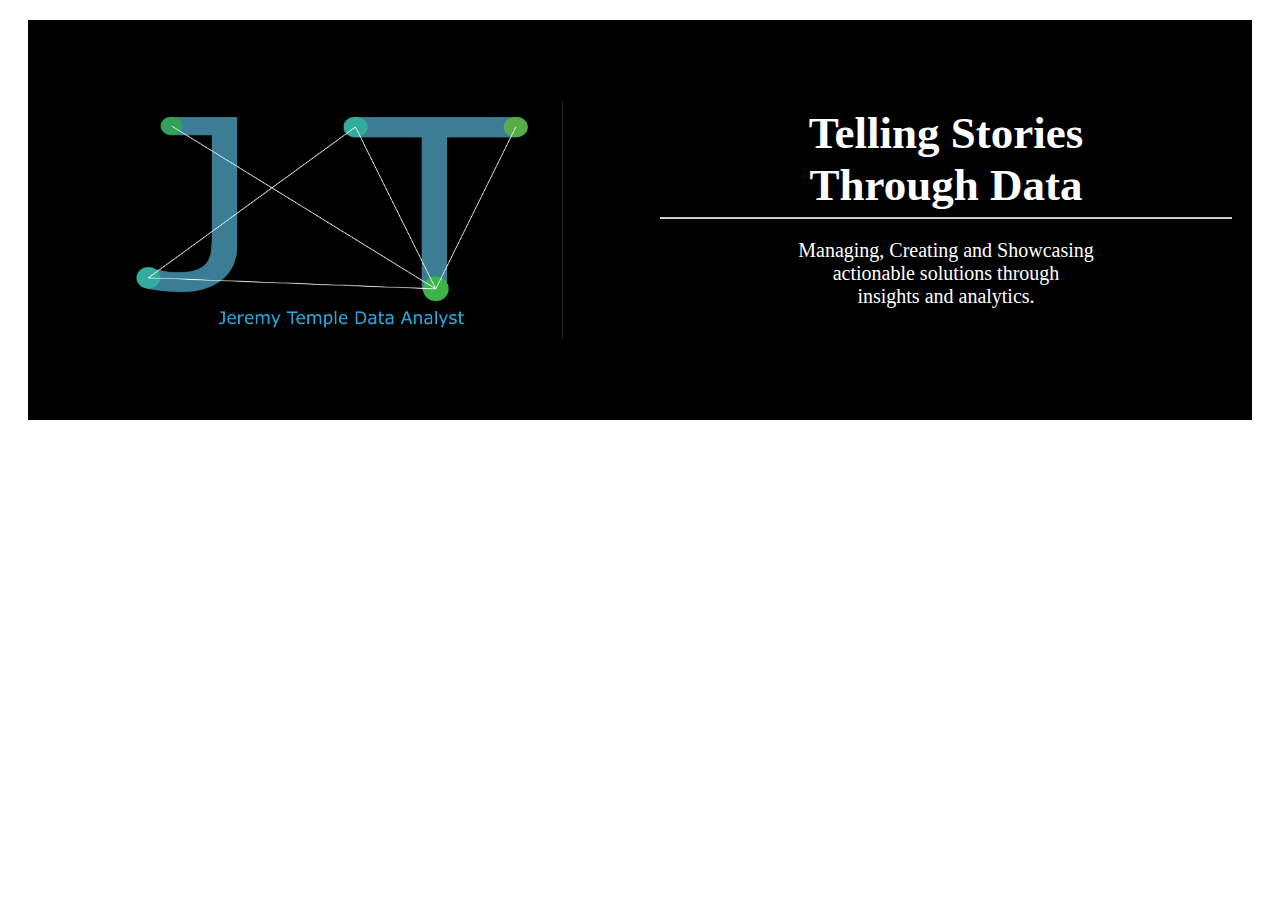
==== index.html @ 86e6b073 "TopHeader" ====
<!DOCTYPE html>
<html>
<head>
  <link rel="stylesheet" href="Front_Style.css">
</head>
<body>

<div id="TopHeader">
  <div class="column column-left">
    <img src="images/JT_logo.png" alt="logo" width="80%">
  </div>
  <div class="column column-right">
    <h1 id="TopText">Telling Stories <br> Through Data</h1>
    <p>Managing, Creating and Showcasing <br>  actionable solutions through <br> insights and analytics.</p>
  </div>

</div>




</body>
</html>
---- Front_Style.css ----
/* styles.css */

#TopText {
    font-family: Garamond , serif; /* Font type */
    font-size: 45px;               /* Font size */
    color: white;                   /* Text color */
    text-align: center;            /* Center-align the text */
    margin-top: 10%;              /* Top margin */
    margin-bottom: 0px;           /* Bottom margin */
    padding: 10px;                 /* Padding around the text */
    border-bottom: 2px solid #ccc; /* Bottom border */
    background-color: black;     /* Background color */
    height: 100px;
}

#TopHeader {
    display: flex;
    margin: 20px;
    background-color: black;
    height: 400px;
}

.column {
    flex: 1;
    padding: 20px;
}

.column-left {
    display: flex;          /* Use Flexbox to center the image */
    justify-content: center; /* Horizontally center */
    align-items: center;     /* Vertically center */
    align-items: center;
    max-width: 100%;
    background-color: black;
}

.column-right {
    color: white;
    text-align: center;
    background-color: black;
    font-size: 20px;
}
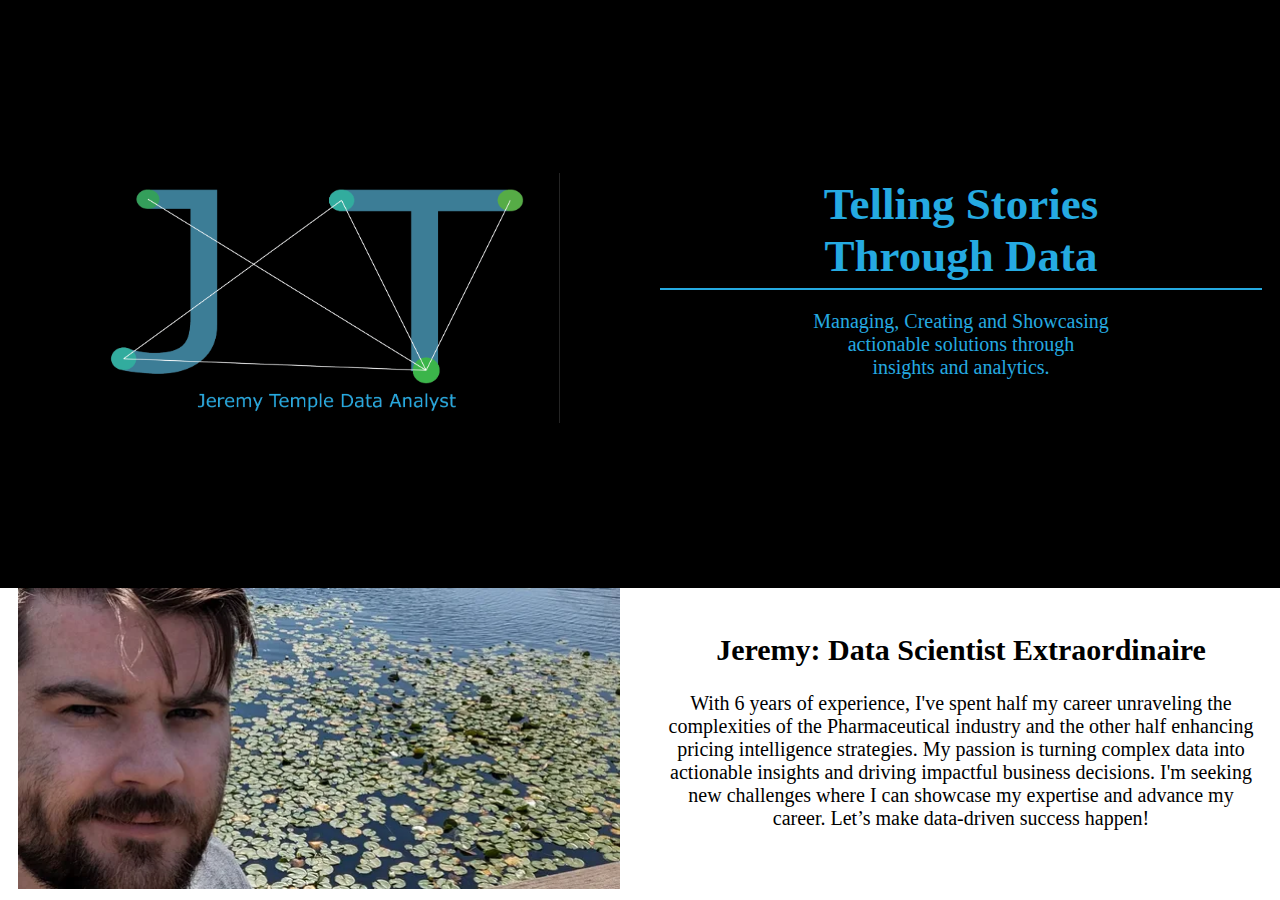
==== commit c32bd419: "Adding About" ====
--- a/index.html
+++ b/index.html
@@ -6,12 +6,27 @@
 <body>
 
 <div id="TopHeader">
-  <div class="column column-left">
+  <div class="Top_column Top_column-left">
     <img src="images/JT_logo.png" alt="logo" width="80%">
   </div>
-  <div class="column column-right">
+  <div class="Top_column Top_column-right">
     <h1 id="TopText">Telling Stories <br> Through Data</h1>
-    <p>Managing, Creating and Showcasing <br>  actionable solutions through <br> insights and analytics.</p>
+    <p id="ExtraTopInfo">Managing, Creating and Showcasing <br>  actionable solutions through <br> insights and analytics.</p>
+  </div>
+
+</div>
+
+<div id="AboutMe">
+  <div class="About_column About_column-left">
+    <img id="face" src="images/Lake.webp" alt="logo" width="80%">
+  </div>
+  <div class="About_column About_column-right">
+    <h2> Jeremy: Data Scientist Extraordinaire</h2>
+    <p>With 6 years of experience, I've spent half my career unraveling the complexities of the Pharmaceutical industry and the other half enhancing pricing intelligence strategies.
+      My passion is turning complex data into actionable insights
+      and driving impactful business decisions. I'm seeking new challenges
+      where I can showcase my expertise and advance my career.
+      Let’s make data-driven success happen! </p>
   </div>
 
 </div>
--- a/Front_Style.css
+++ b/Front_Style.css
@@ -3,29 +3,29 @@
 #TopText {
     font-family: Garamond , serif; /* Font type */
     font-size: 45px;               /* Font size */
-    color: white;                   /* Text color */
+    color: #25AAE1;                   /* Text color */
     text-align: center;            /* Center-align the text */
-    margin-top: 10%;              /* Top margin */
+    margin-top: 150px;              /* Top margin */
     margin-bottom: 0px;           /* Bottom margin */
     padding: 10px;                 /* Padding around the text */
-    border-bottom: 2px solid #ccc; /* Bottom border */
+    border-bottom: 2px solid #25AAE1; /* Bottom border */
     background-color: black;     /* Background color */
     height: 100px;
 }
 
 #TopHeader {
     display: flex;
-    margin: 20px;
+    margin: -10px;
     background-color: black;
-    height: 400px;
+    height: 600px;
 }
 
-.column {
+.Top_column {
     flex: 1;
     padding: 20px;
 }
 
-.column-left {
+.Top_column-left {
     display: flex;          /* Use Flexbox to center the image */
     justify-content: center; /* Horizontally center */
     align-items: center;     /* Vertically center */
@@ -34,9 +34,57 @@
     background-color: black;
 }
 
-.column-right {
-    color: white;
+.Top_column-right {
+    color: #25AAE1;
     text-align: center;
     background-color: black;
     font-size: 20px;
 }
+
+#AboutMe {
+    display: flex;
+    margin: -10px;
+    background-color: red;
+    height: 300px;
+}
+.About_column {
+    flex: 1;
+    padding: 20px;
+}
+
+.About_column-left {
+    display: flex;          /* Use Flexbox to center the image */
+    justify-content: center; /* Horizontally center */
+    align-items: center;     /* Vertically center */
+    align-items: center;
+    max-width: 100%;
+    background-color: white;
+}
+
+.About_column-right {
+    color: black;
+    text-align: center;
+    background-color: white;
+    font-size: 20px;
+}
+#face {
+    overflow: hidden;
+    width: 100%;  /* Maintain aspect ratio */
+    height: auto;
+}
+
+
+@media (max-width: 686px) {
+    #ExtraTopInfo {
+        display: none;
+    }
+    #TopText {
+        border-bottom: None;
+    }
+    .About_column-left {
+        display: none;
+    }
+    .Top_column-left img{
+        height: 30%;
+    }
+}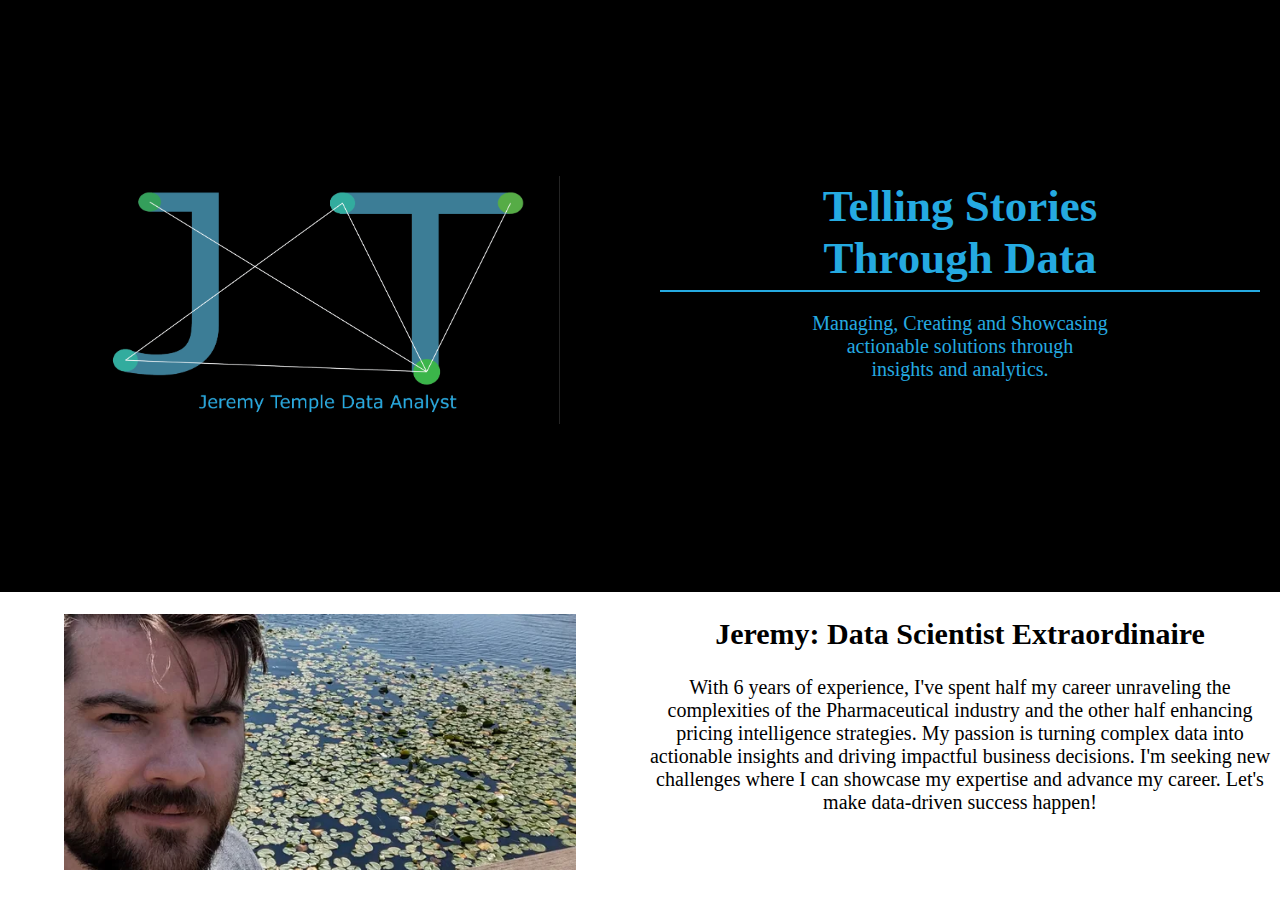
==== commit 8a0cee5b: "FixScrollBar" ====
--- a/index.html
+++ b/index.html
@@ -26,7 +26,7 @@
       My passion is turning complex data into actionable insights
       and driving impactful business decisions. I'm seeking new challenges
       where I can showcase my expertise and advance my career.
-      Let’s make data-driven success happen! </p>
+      Let's make data-driven success happen! </p>
   </div>
 
 </div>
--- a/Front_Style.css
+++ b/Front_Style.css
@@ -15,7 +15,7 @@
 
 #TopHeader {
     display: flex;
-    margin: -10px;
+    margin: -8px;
     background-color: black;
     height: 600px;
 }
@@ -43,13 +43,12 @@
 
 #AboutMe {
     display: flex;
-    margin: -10px;
-    background-color: red;
+    margin: -8px;
+    background-color: white;
     height: 300px;
 }
 .About_column {
     flex: 1;
-    padding: 20px;
 }
 
 .About_column-left {
@@ -57,7 +56,6 @@
     justify-content: center; /* Horizontally center */
     align-items: center;     /* Vertically center */
     align-items: center;
-    max-width: 100%;
     background-color: white;
 }
 
@@ -68,8 +66,7 @@
     font-size: 20px;
 }
 #face {
-    overflow: hidden;
-    width: 100%;  /* Maintain aspect ratio */
+    width: 80%;  /* Maintain aspect ratio */
     height: auto;
 }
 
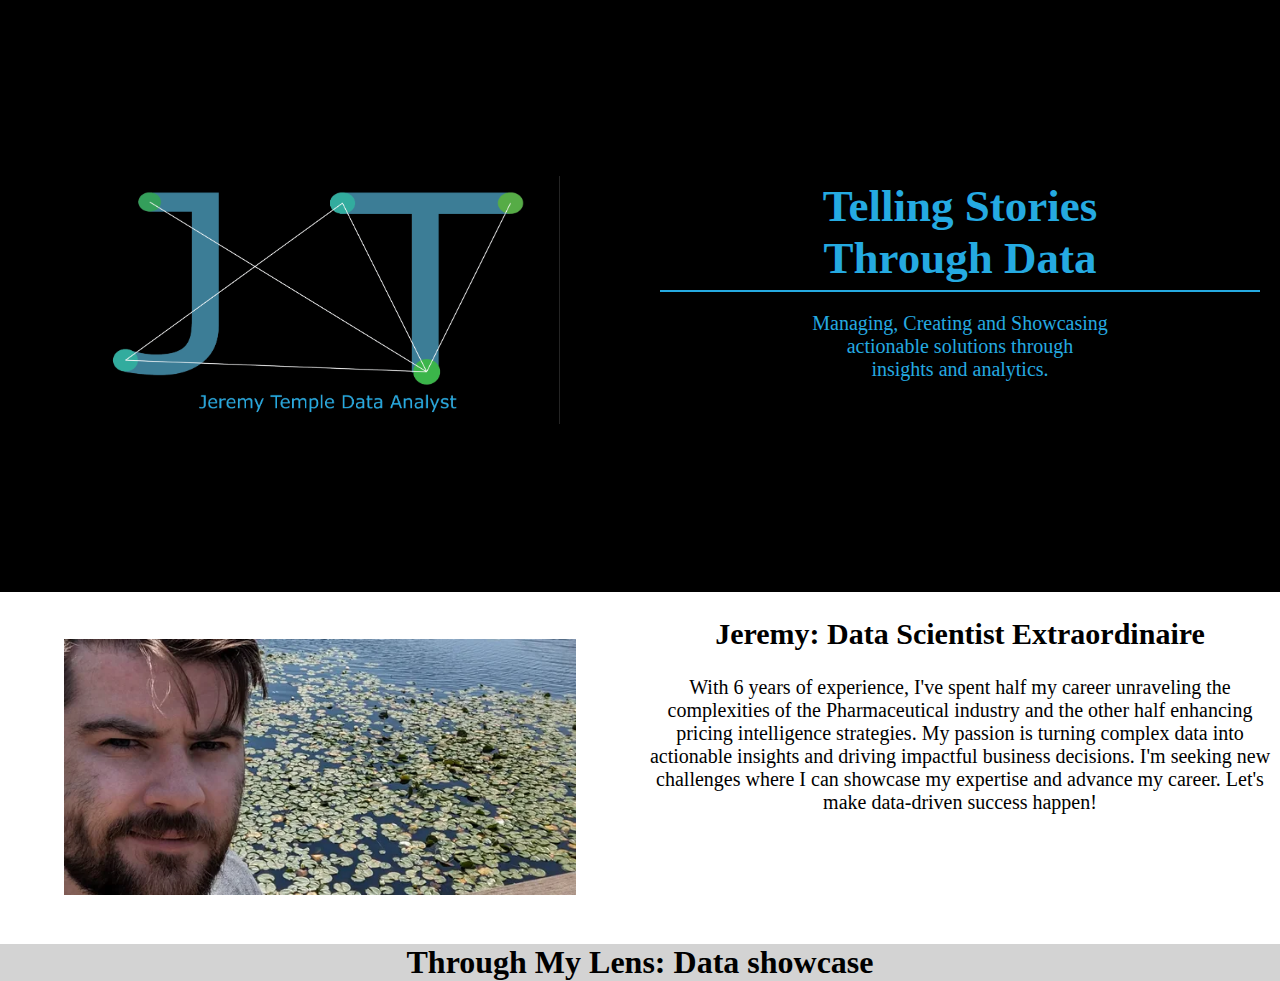
==== commit 7c1ab61b: "Data Showcase start" ====
--- a/index.html
+++ b/index.html
@@ -28,6 +28,13 @@
       where I can showcase my expertise and advance my career.
       Let's make data-driven success happen! </p>
   </div>
+</div>
+
+<div id="Showcase">
+  <h1 id="ShowcaseHeader">
+    Through My Lens: Data showcase
+  </h1>
+
 
 </div>
 
--- a/Front_Style.css
+++ b/Front_Style.css
@@ -1,5 +1,7 @@
 /* styles.css */
-
+body{
+    font-family: Garamond , serif;
+}
 #TopText {
     font-family: Garamond , serif; /* Font type */
     font-size: 45px;               /* Font size */
@@ -45,7 +47,7 @@
     display: flex;
     margin: -8px;
     background-color: white;
-    height: 300px;
+    height: 350px;
 }
 .About_column {
     flex: 1;
@@ -70,6 +72,17 @@
     height: auto;
 }
 
+#Showcase{
+    background: lightgrey;
+    margin-top: 10px;
+}
+
+#ShowcaseHeader{
+    text-align: center;
+    background: lightgrey;
+    margin: -8px;
+}
+
 
 @media (max-width: 686px) {
     #ExtraTopInfo {
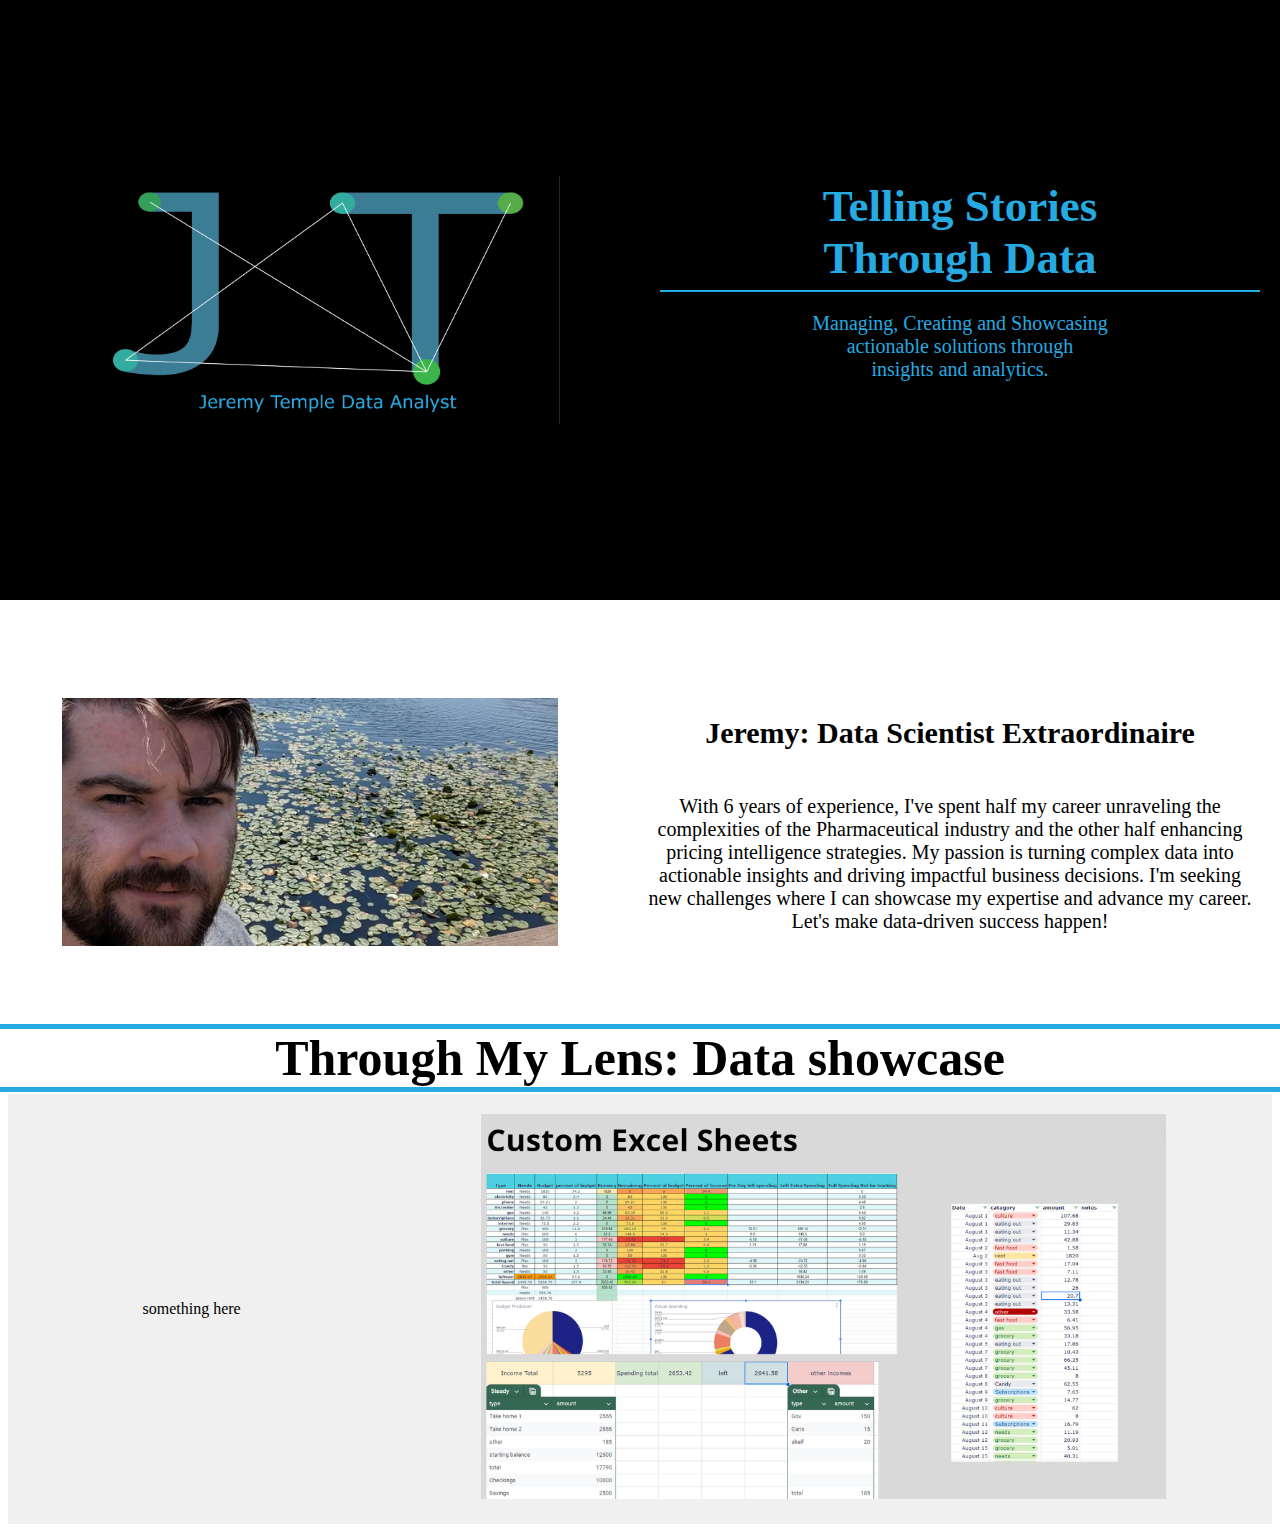
==== commit a382e51f: "First Showcase" ====
--- a/index.html
+++ b/index.html
@@ -29,11 +29,21 @@
       Let's make data-driven success happen! </p>
   </div>
 </div>
-
-<div id="Showcase">
-  <h1 id="ShowcaseHeader">
+<h1 id="ShowcaseHeader">
     Through My Lens: Data showcase
   </h1>
+<div id="Showcase">
+
+  <br>
+  <div class="ShowcaseColumn Showcase-left">
+    something here
+  </div>
+  <div class="ShowcaseColumn Showcase-right">
+    <a href="https://docs.google.com/spreadsheets/d/1F9FCtB3aVyX_O0xyFz6BkxXROhu3TvDFtWjDnqPHuM0/edit?usp=sharing" target="_blank">
+      <img src="images/Excel_budget.png" alt="Excel">
+    </a>
+  </div>
+
 
 
 </div>
--- a/Front_Style.css
+++ b/Front_Style.css
@@ -46,8 +46,10 @@
 #AboutMe {
     display: flex;
     margin: -8px;
+    margin-top: 50px;
+    margin-bottom: 30px;
     background-color: white;
-    height: 350px;
+    height: 360px;
 }
 .About_column {
     flex: 1;
@@ -62,10 +64,15 @@
 }
 
 .About_column-right {
+    display: flex;               /* Enable Flexbox */
+    justify-content: center;     /* Center horizontally */
+    align-items: center;         /* Center vertically */
+    flex-direction: column;      /* Stack content vertically */
     color: black;
     text-align: center;
     background-color: white;
     font-size: 20px;
+    padding: 20px;
 }
 #face {
     width: 80%;  /* Maintain aspect ratio */
@@ -73,16 +80,51 @@
 }
 
 #Showcase{
-    background: lightgrey;
+
+    background: #F0F0F0;
     margin-top: 10px;
+    display: flex;          /* Enable Flexbox */
+    flex-direction: row;    /* Ensure children are in a row (side by side) */
+    justify-content: space-between; /* Space out columns */
+
+}
+.ShowcaseColumn{
+
+    display: flex;
 }
 
 #ShowcaseHeader{
     text-align: center;
-    background: lightgrey;
+    border-top: 5px solid #25AAE1;
+    border-bottom: 5px solid #25AAE1;
+    font-size: 50px;
     margin: -8px;
 }
 
+
+.Showcase-left {
+    flex: 3;
+    display: flex;          /* Use Flexbox to center the image */
+    justify-content: center; /* Horizontally center */
+    align-items: center;     /* Vertically center */
+
+}
+
+.Showcase-right {
+    flex: 7;
+    display: flex;               /* Enable Flexbox */
+    justify-content: center;     /* Center horizontally */
+    align-items: center;         /* Center vertically */
+    color: black;
+    text-align: center;
+
+    font-size: 20px;
+    padding: 20px;
+}
+
+.Showcase-right img{
+    width: 80%;
+}
 
 @media (max-width: 686px) {
     #ExtraTopInfo {
@@ -97,4 +139,7 @@
     .Top_column-left img{
         height: 30%;
     }
+    .Showcase-left{
+        display: none;
+    }
 }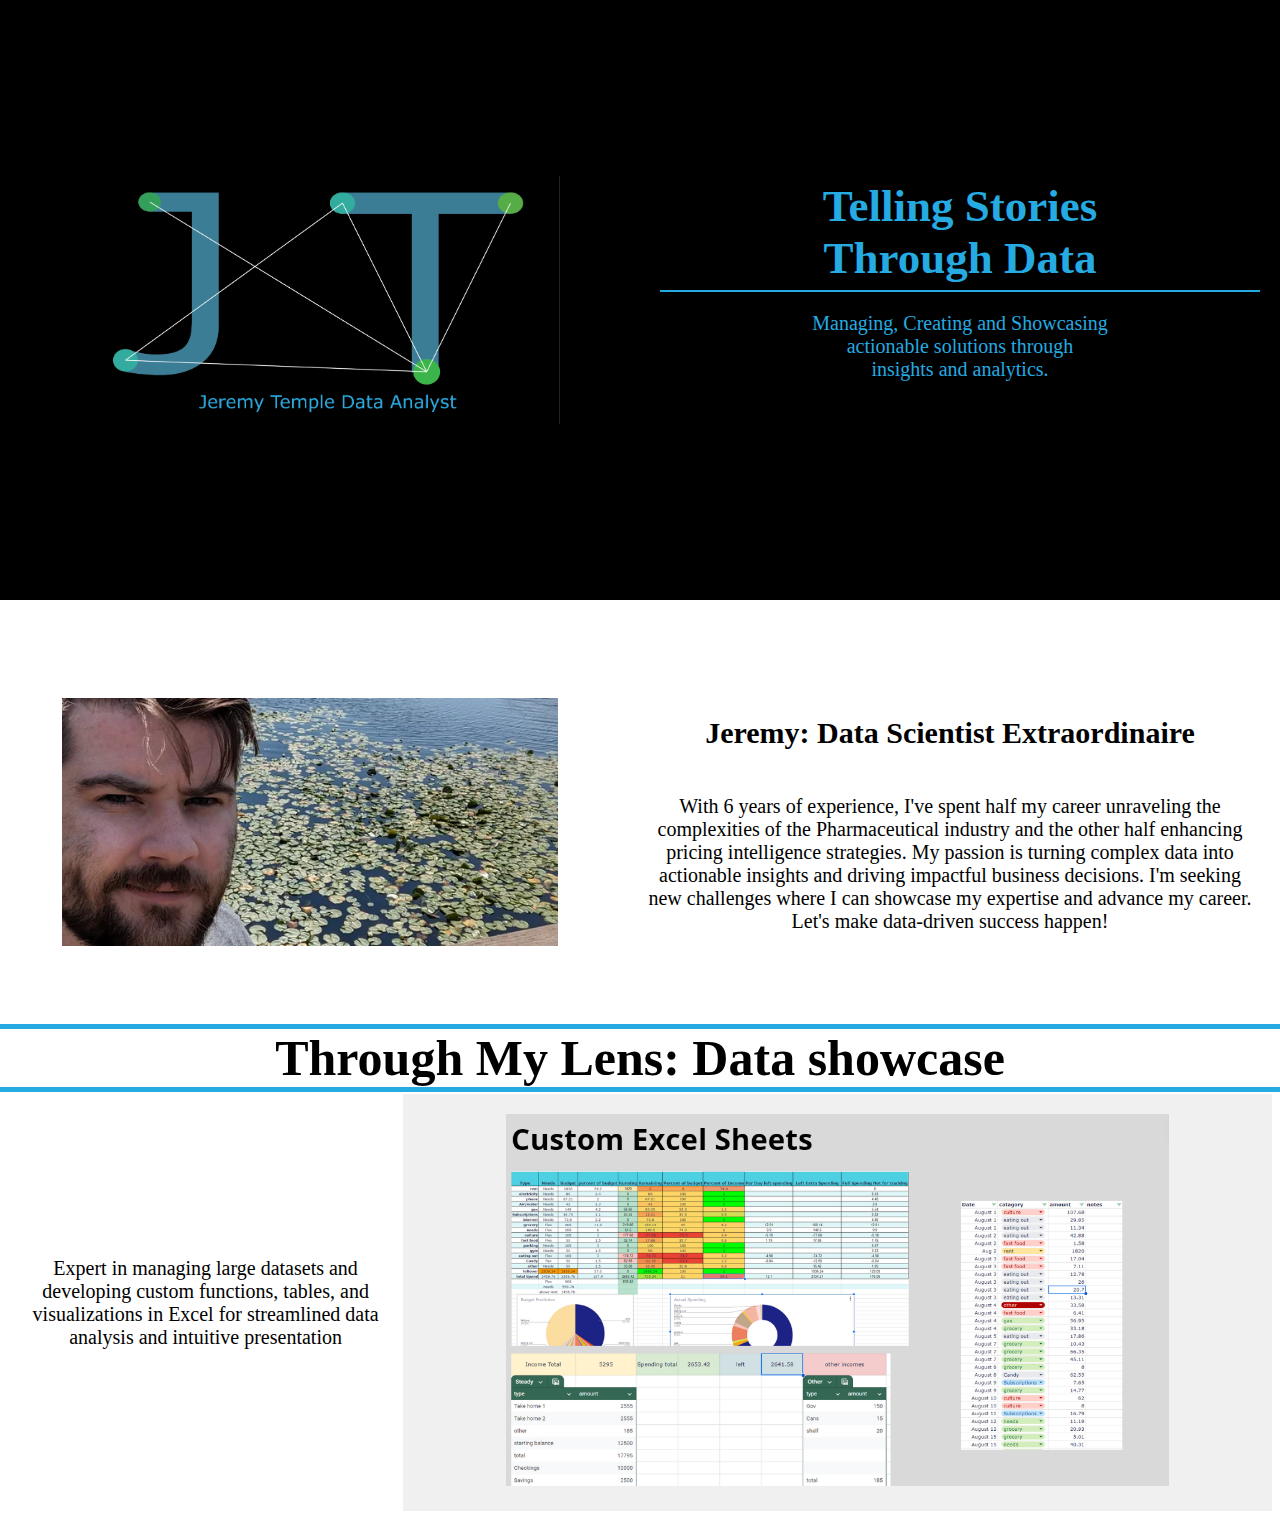
==== commit 51c3b286: "aligned and excel decription" ====
--- a/index.html
+++ b/index.html
@@ -36,7 +36,9 @@
 
   <br>
   <div class="ShowcaseColumn Showcase-left">
-    something here
+    <p>
+      Expert in managing large datasets and developing custom functions, tables, and visualizations in Excel for streamlined data analysis and intuitive presentation
+    </p>
   </div>
   <div class="ShowcaseColumn Showcase-right">
     <a href="https://docs.google.com/spreadsheets/d/1F9FCtB3aVyX_O0xyFz6BkxXROhu3TvDFtWjDnqPHuM0/edit?usp=sharing" target="_blank">
--- a/Front_Style.css
+++ b/Front_Style.css
@@ -106,8 +106,13 @@
     flex: 3;
     display: flex;          /* Use Flexbox to center the image */
     justify-content: center; /* Horizontally center */
-    align-items: center;     /* Vertically center */
-
+    align-items: center;     /* Center vertically */
+    flex-direction: column;      /* Stack content vertically */
+    color: black;
+    text-align: center;
+    background-color: white;
+    font-size: 20px;
+    padding: 20px;
 }
 
 .Showcase-right {
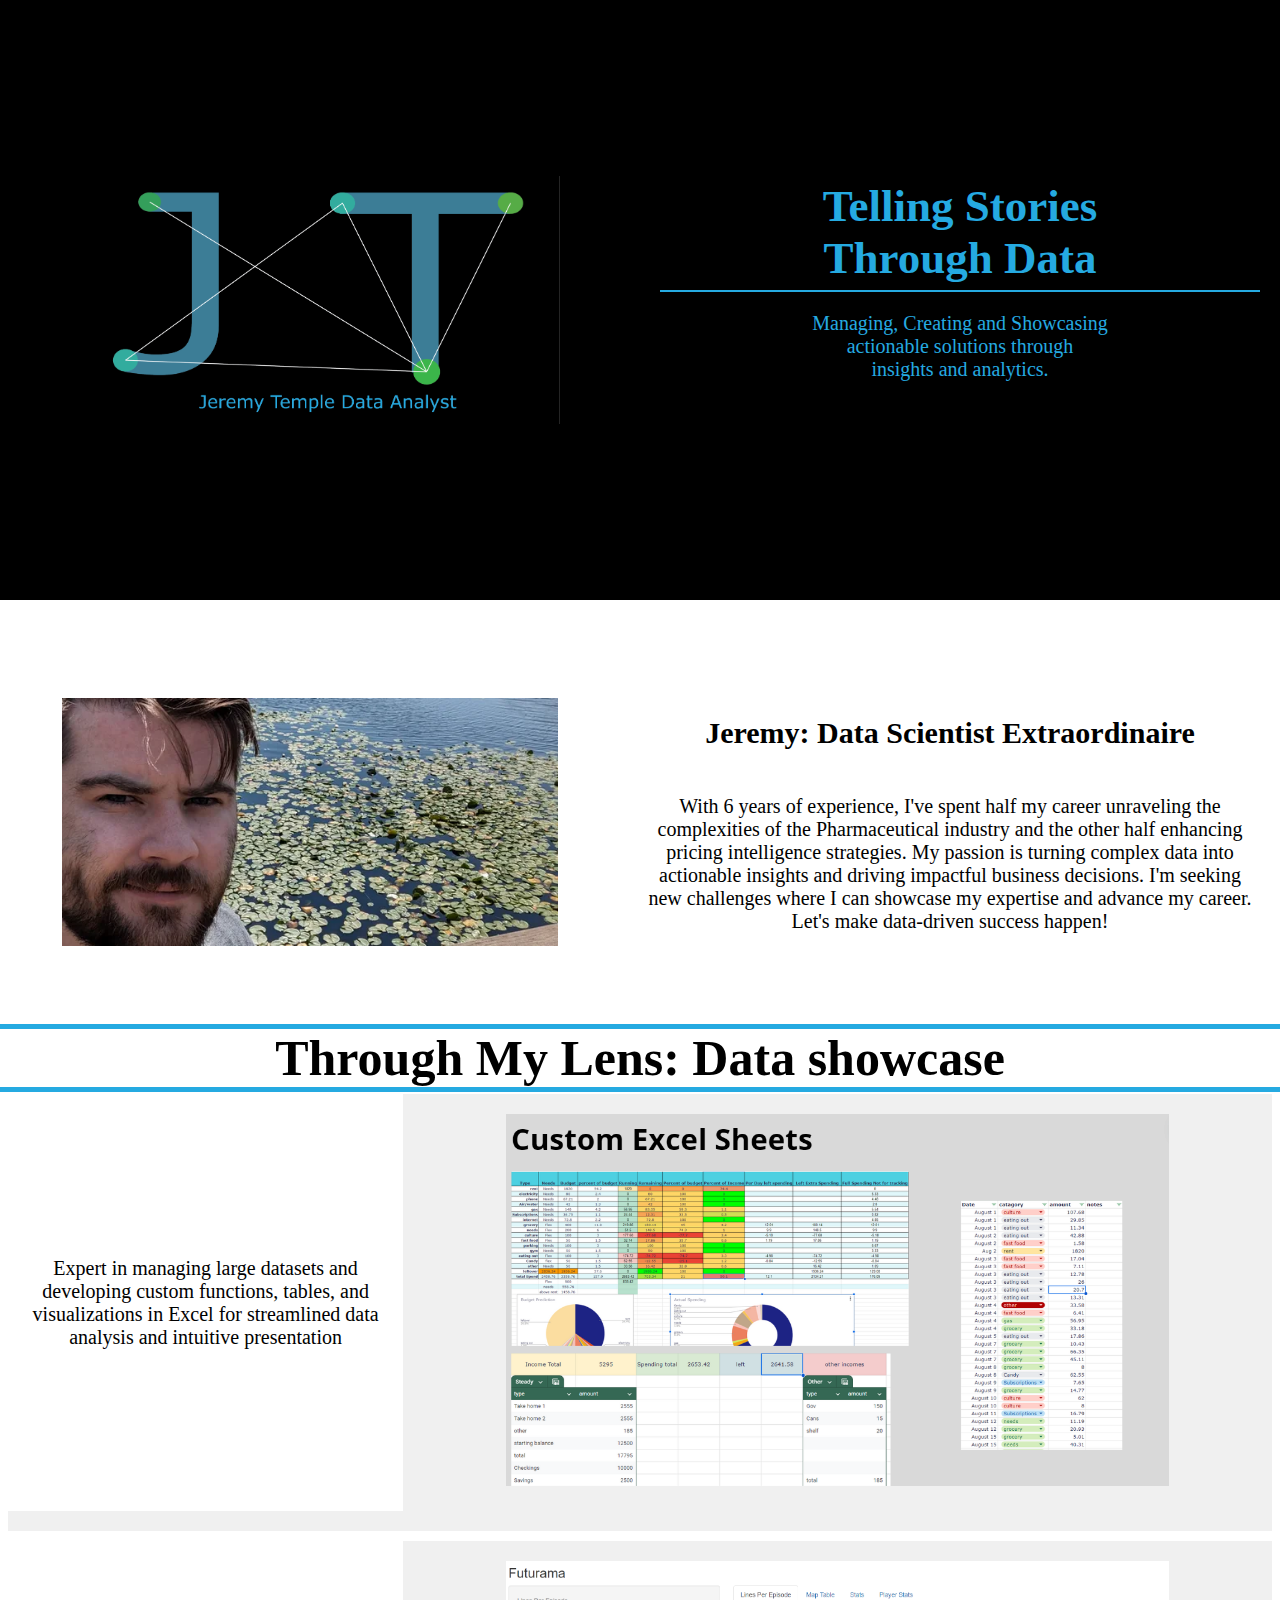
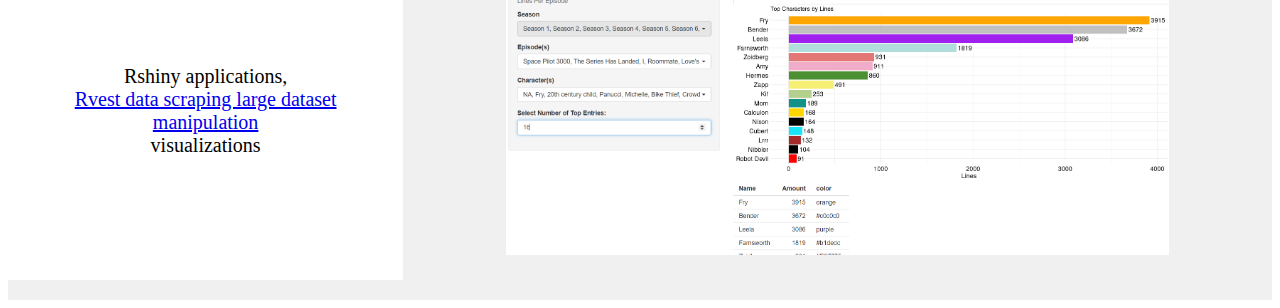
==== commit 4e644146: "added futurama" ====
--- a/index.html
+++ b/index.html
@@ -45,6 +45,21 @@
       <img src="images/Excel_budget.png" alt="Excel">
     </a>
   </div>
+ </div>
+<div id="Showcase">
+  <br>
+  <div class="ShowcaseColumn Showcase-left">
+    <p>
+      Rshiny applications, <br> <a href="https://github.com/frysc2/FuturamaData">Rvest data scraping large dataset manipulation</a>  <br> visualizations
+    </p>
+  </div>
+  <div class="ShowcaseColumn Showcase-right">
+    <a href="https://g99ljc-jeremy-t.shinyapps.io/FuturamaExploration/" target="_blank">
+      <img src="images/Futuramaplot.png" alt="Excel">
+    </a>
+  </div>
+
+
 
 
 
--- a/Front_Style.css
+++ b/Front_Style.css
@@ -90,7 +90,9 @@
 }
 .ShowcaseColumn{
 
-    display: flex;
+    width: 100%;
+    margin-bottom: 20px;
+
 }
 
 #ShowcaseHeader{
@@ -142,7 +144,7 @@
         display: none;
     }
     .Top_column-left img{
-        height: 30%;
+
     }
     .Showcase-left{
         display: none;
